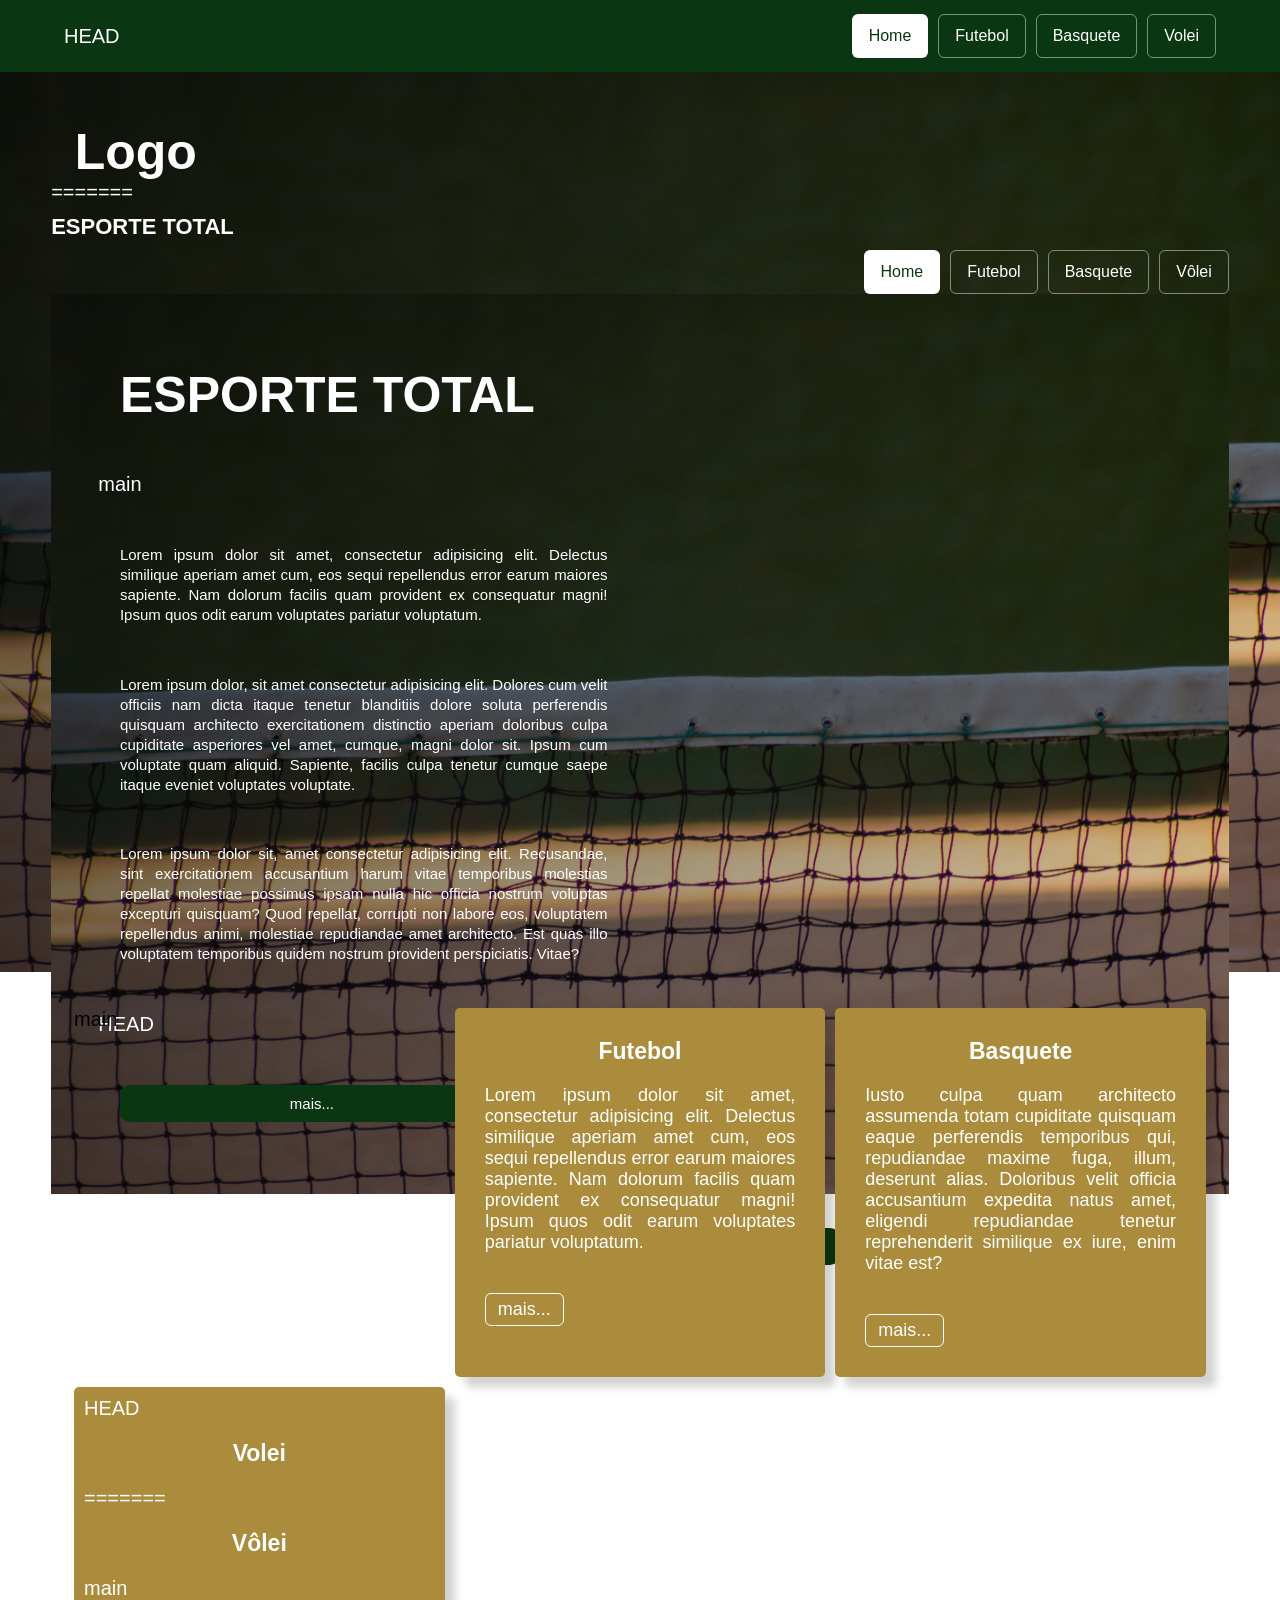
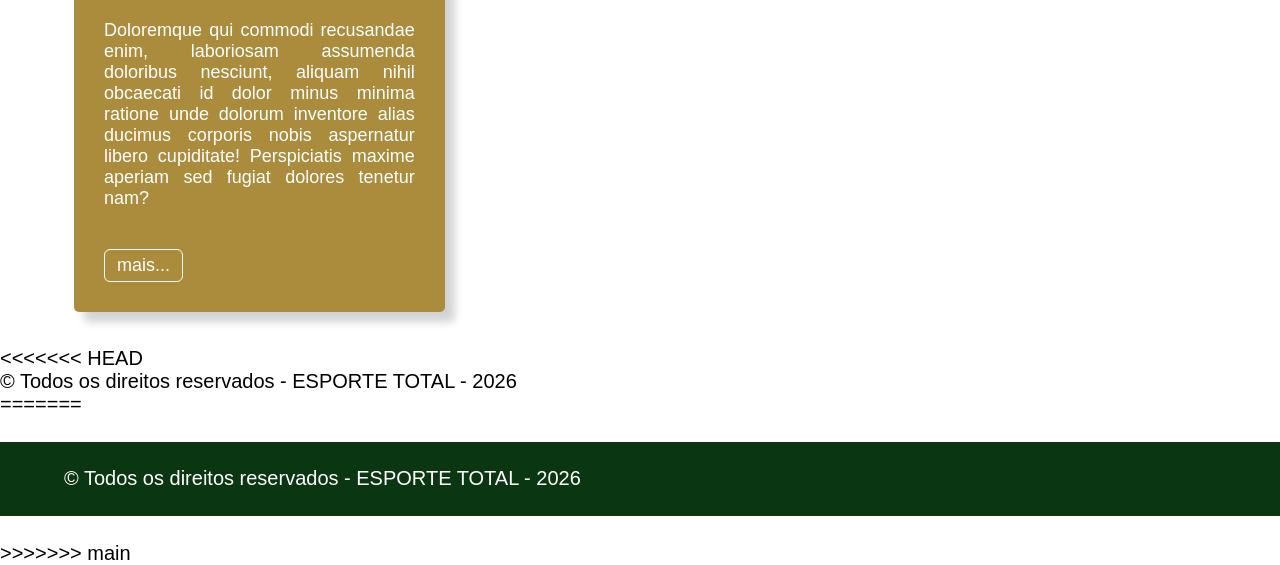
==== index.html @ 132dfb26 "feat : ajuste index" ====
<!doctype html>
<html lang="pt-br">
  <head>
    <meta charset="UTF-8" />
    <meta name="viewport" content="width=device-width, initial-scale=1.0" />

    <link rel="stylesheet" href="./css/main.css" />
    <script src="./js/script.js"></script>
    
    <script>
      const saudacao2 = ()=> console.log("Olá mundo do HEAD!");
    </script>

    <title>ESPORTE TOTAL</title>
  </head>
  <body>
    <header class="cabecalho">
HEAD
      <nav class="cabecalho__nav">
        <ul class="cabecalho__ul">
          <li class="cabecalho__li cabecalho__li-active">
            <a class="cabecalho__a cabecalho__a--active" href="#">Home</a>
          </li>
          <li class="cabecalho__li">
            <a class="cabecalho__a" href="#">Futebol</a>
          </li>
          <li class="cabecalho__li">
            <a class="cabecalho__a" href="#">Basquete</a>
          </li>
          <li class="cabecalho__li">
            <a class="cabecalho__a" href="#">Volei</a>
          </li>
        </ul>
      </nav>
    </header>

    <main class="conteudo">
      <section class="hero">
        <div class="hero__container">
          <h1 class="hero__title">Logo</h1>

=======
      <a class="cabecalho__logo" href="./index.html">ESPORTE TOTAL</a>

      <nav class="cabecalho__nav">
        <ul class="cabecalho__ul">
          <li class="cabecalho__li cabecalho__li-active">
            <a class="cabecalho__a cabecalho__a--active" href="./index.html">Home</a>
          </li>
          <li class="cabecalho__li">
            <a class="cabecalho__a" href="./pages/futebol.html">Futebol</a>
          </li>
          <li class="cabecalho__li">
            <a class="cabecalho__a" href="./pages/basquete.html">Basquete</a>
          </li>
          <li class="cabecalho__li">
            <a class="cabecalho__a" href="./pages/volei.html">Vôlei</a>
          </li>
        </ul>
      </nav>
    </header>

    <main class="conteudo">
      <section class="hero">
        <div class="hero__container">
          <h1 class="hero__title">ESPORTE TOTAL</h1>

main
          <p class="hero__text">
            Lorem ipsum dolor sit amet, consectetur adipisicing elit. Delectus
            similique aperiam amet cum, eos sequi repellendus error earum
            maiores sapiente. Nam dolorum facilis quam provident ex consequatur
            magni! Ipsum quos odit earum voluptates pariatur voluptatum.
          </p>
          <p class="hero__text">
            Lorem ipsum dolor, sit amet consectetur adipisicing elit. Dolores
            cum velit officiis nam dicta itaque tenetur blanditiis dolore soluta
            perferendis quisquam architecto exercitationem distinctio aperiam
            doloribus culpa cupiditate asperiores vel amet, cumque, magni dolor
            sit. Ipsum cum voluptate quam aliquid. Sapiente, facilis culpa
            tenetur cumque saepe itaque eveniet voluptates voluptate.
          </p>
          <p class="hero__text">
            Lorem ipsum dolor sit, amet consectetur adipisicing elit.
            Recusandae, sint exercitationem accusantium harum vitae temporibus
            molestias repellat molestiae possimus ipsam nulla hic officia
            nostrum voluptas excepturi quisquam? Quod repellat, corrupti non
            labore eos, voluptatem repellendus animi, molestiae repudiandae amet
            architecto. Est quas illo voluptatem temporibus quidem nostrum
            provident perspiciatis. Vitae?
          </p>

HEAD
          <a class="hero__btn" href="#" onclick="saudacoes(), saudacao2()">mais...</a>
        </div>
      </section>

      <div class="conteudo__container">
=======
          <a aria-label="Acessar a conta" class="hero__btn" href="./login.html">Login</a>

        </div>
      </section>

      <div class="conteudo__container" id="conteudo">
        main
      
        <section class="conteudo__sec">
          <h2 class="conteudo__tit">Futebol</h2>
          <p class="conteudo__txt">
            Lorem ipsum dolor sit amet, consectetur adipisicing elit. Delectus
            similique aperiam amet cum, eos sequi repellendus error earum
            maiores sapiente. Nam dolorum facilis quam provident ex consequatur
            magni! Ipsum quos odit earum voluptates pariatur voluptatum.
          </p>
          <a class="conteudo__btn" href="#" aria-label="Fique sabendo">mais...</a>
        </section>
       <section class="conteudo__sec">
          <h2 class="conteudo__tit">Basquete</h2>
          <p class="conteudo__txt">
            Iusto culpa quam architecto assumenda totam cupiditate quisquam
            eaque perferendis temporibus qui, repudiandae maxime fuga, illum,
            deserunt alias. Doloribus velit officia accusantium expedita natus
            amet, eligendi repudiandae tenetur reprehenderit similique ex iure,
            enim vitae est?
          </p>
          <a class="conteudo__btn" href="#" aria-label="Fique sabendo">mais...</a>
        </section>
       <section class="conteudo__sec">
HEAD
          <h2 class="conteudo__tit">Volei</h2>
=======
          <h2 class="conteudo__tit">Vôlei</h2>
main
          <p class="conteudo__txt">
            Doloremque qui commodi recusandae enim, laboriosam assumenda
            doloribus nesciunt, aliquam nihil obcaecati id dolor minus minima
            ratione unde dolorum inventore alias ducimus corporis nobis
            aspernatur libero cupiditate! Perspiciatis maxime aperiam sed fugiat
            dolores tenetur nam?
          </p>
          <a class="conteudo__btn" href="#" aria-label="Fique sabendo">mais...</a>
        </section>
      
      </div>
<<<<<<< HEAD

    </main>

    <footer>
      <p>&copy; Todos os direitos reservados - ESPORTE TOTAL - 2026</p>
    </footer>
    <script>
      function saudacoes(){
        console.log("Olá mundo yipiee!!!!");
      }
        
        saudacao();
        saudacao2();

    </script>
=======

    </main>

    <footer class="footer">
      <p>&copy; Todos os direitos reservados - ESPORTE TOTAL - 2026</p>
    </footer>

>>>>>>> main
  </body>
</html>
---- css/main.css ----
@import url("./base.css");
@import url("./cabecalho.css");
@import url("./hero.css");
@import url("./conteudo.css");
@import url("./footer.css");
@import url("./login.css");
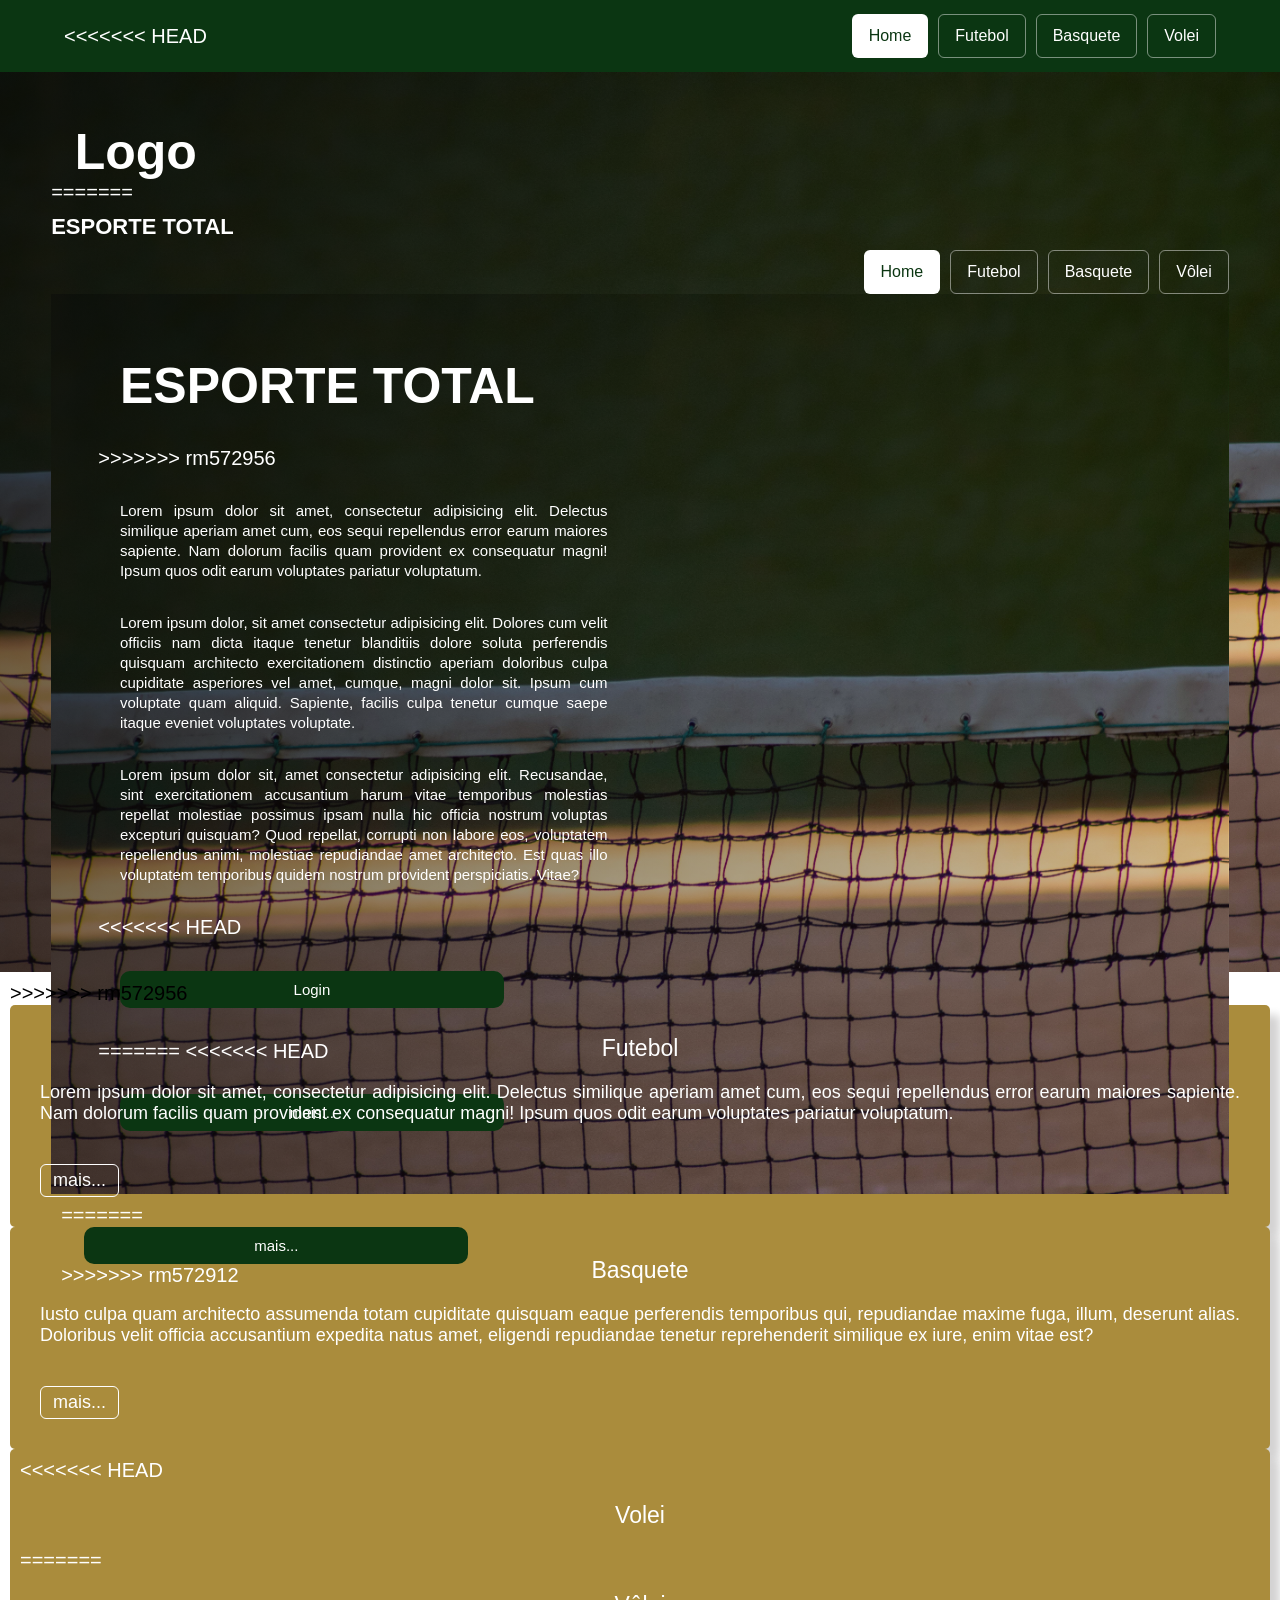
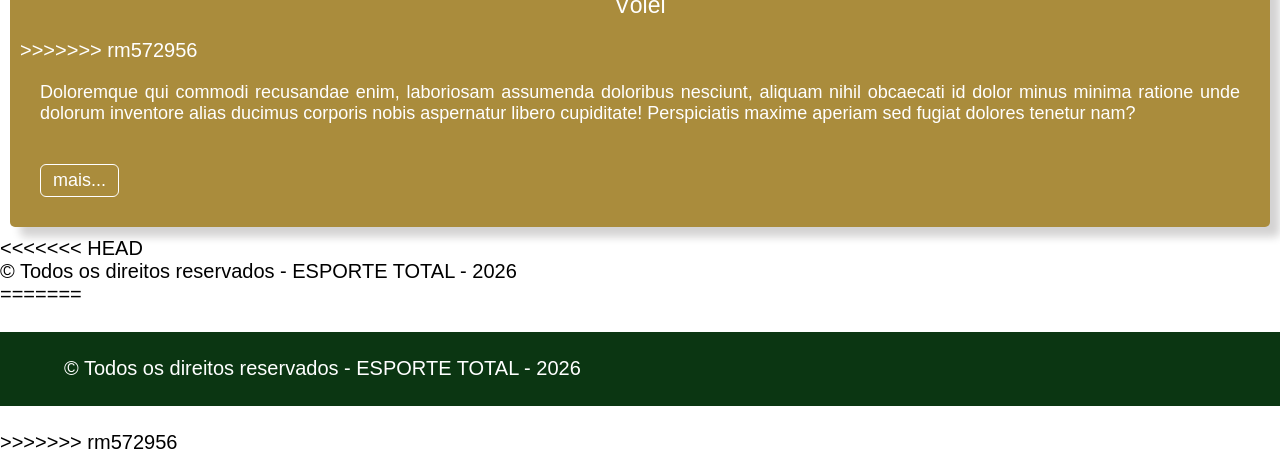
==== commit 0be90e4a: "Merge branch 'rm572912' into pf0670" ====
--- a/index.html
+++ b/index.html
@@ -6,16 +6,17 @@
 
     <link rel="stylesheet" href="./css/main.css" />
     <script src="./js/script.js"></script>
-    
-    <script>
-      const saudacao2 = ()=> console.log("Olá mundo do HEAD!");
-    </script>
+
+      <script>
+        //Esta é uma arrow-function
+        const saudacao2 = ()=> console.log("Olá mundo do HEAD!");
+      </script>
 
     <title>ESPORTE TOTAL</title>
   </head>
   <body>
     <header class="cabecalho">
-HEAD
+<<<<<<< HEAD
       <nav class="cabecalho__nav">
         <ul class="cabecalho__ul">
           <li class="cabecalho__li cabecalho__li-active">
@@ -65,7 +66,7 @@
         <div class="hero__container">
           <h1 class="hero__title">ESPORTE TOTAL</h1>
 
-main
+>>>>>>> rm572956
           <p class="hero__text">
             Lorem ipsum dolor sit amet, consectetur adipisicing elit. Delectus
             similique aperiam amet cum, eos sequi repellendus error earum
@@ -90,20 +91,25 @@
             provident perspiciatis. Vitae?
           </p>
 
-HEAD
-          <a class="hero__btn" href="#" onclick="saudacoes(), saudacao2()">mais...</a>
+<<<<<<< HEAD
+          <a aria-label="Acessar a conta" class="hero__btn" href="./login.html">Login</a>
+
+=======
+<<<<<<< HEAD
+          <a class="hero__btn" href="#" onclick="saudacao(), saudacao2()">mais...</a>
+
         </div>
       </section>
 
       <div class="conteudo__container">
 =======
-          <a aria-label="Acessar a conta" class="hero__btn" href="./login.html">Login</a>
-
+          <a class="hero__btn" href="#conteudo" onclick="saudacao(); saudacao2()">mais...</a>
+>>>>>>> rm572912
         </div>
       </section>
 
       <div class="conteudo__container" id="conteudo">
-        main
+>>>>>>> rm572956
       
         <section class="conteudo__sec">
           <h2 class="conteudo__tit">Futebol</h2>
@@ -127,11 +133,11 @@
           <a class="conteudo__btn" href="#" aria-label="Fique sabendo">mais...</a>
         </section>
        <section class="conteudo__sec">
-HEAD
+<<<<<<< HEAD
           <h2 class="conteudo__tit">Volei</h2>
 =======
           <h2 class="conteudo__tit">Vôlei</h2>
-main
+>>>>>>> rm572956
           <p class="conteudo__txt">
             Doloremque qui commodi recusandae enim, laboriosam assumenda
             doloribus nesciunt, aliquam nihil obcaecati id dolor minus minima
@@ -143,30 +149,29 @@
         </section>
       
       </div>
-<<<<<<< HEAD
 
     </main>
 
+<<<<<<< HEAD
     <footer>
       <p>&copy; Todos os direitos reservados - ESPORTE TOTAL - 2026</p>
     </footer>
+
     <script>
-      function saudacoes(){
-        console.log("Olá mundo yipiee!!!!");
+
+      function saudacao(){
+        console.log("Olá mundo, através da FUNCTION!");
+
+
       }
-        
         saudacao();
         saudacao2();
-
     </script>
 =======
-
-    </main>
-
     <footer class="footer">
       <p>&copy; Todos os direitos reservados - ESPORTE TOTAL - 2026</p>
     </footer>
+>>>>>>> rm572956
 
->>>>>>> main
   </body>
 </html>
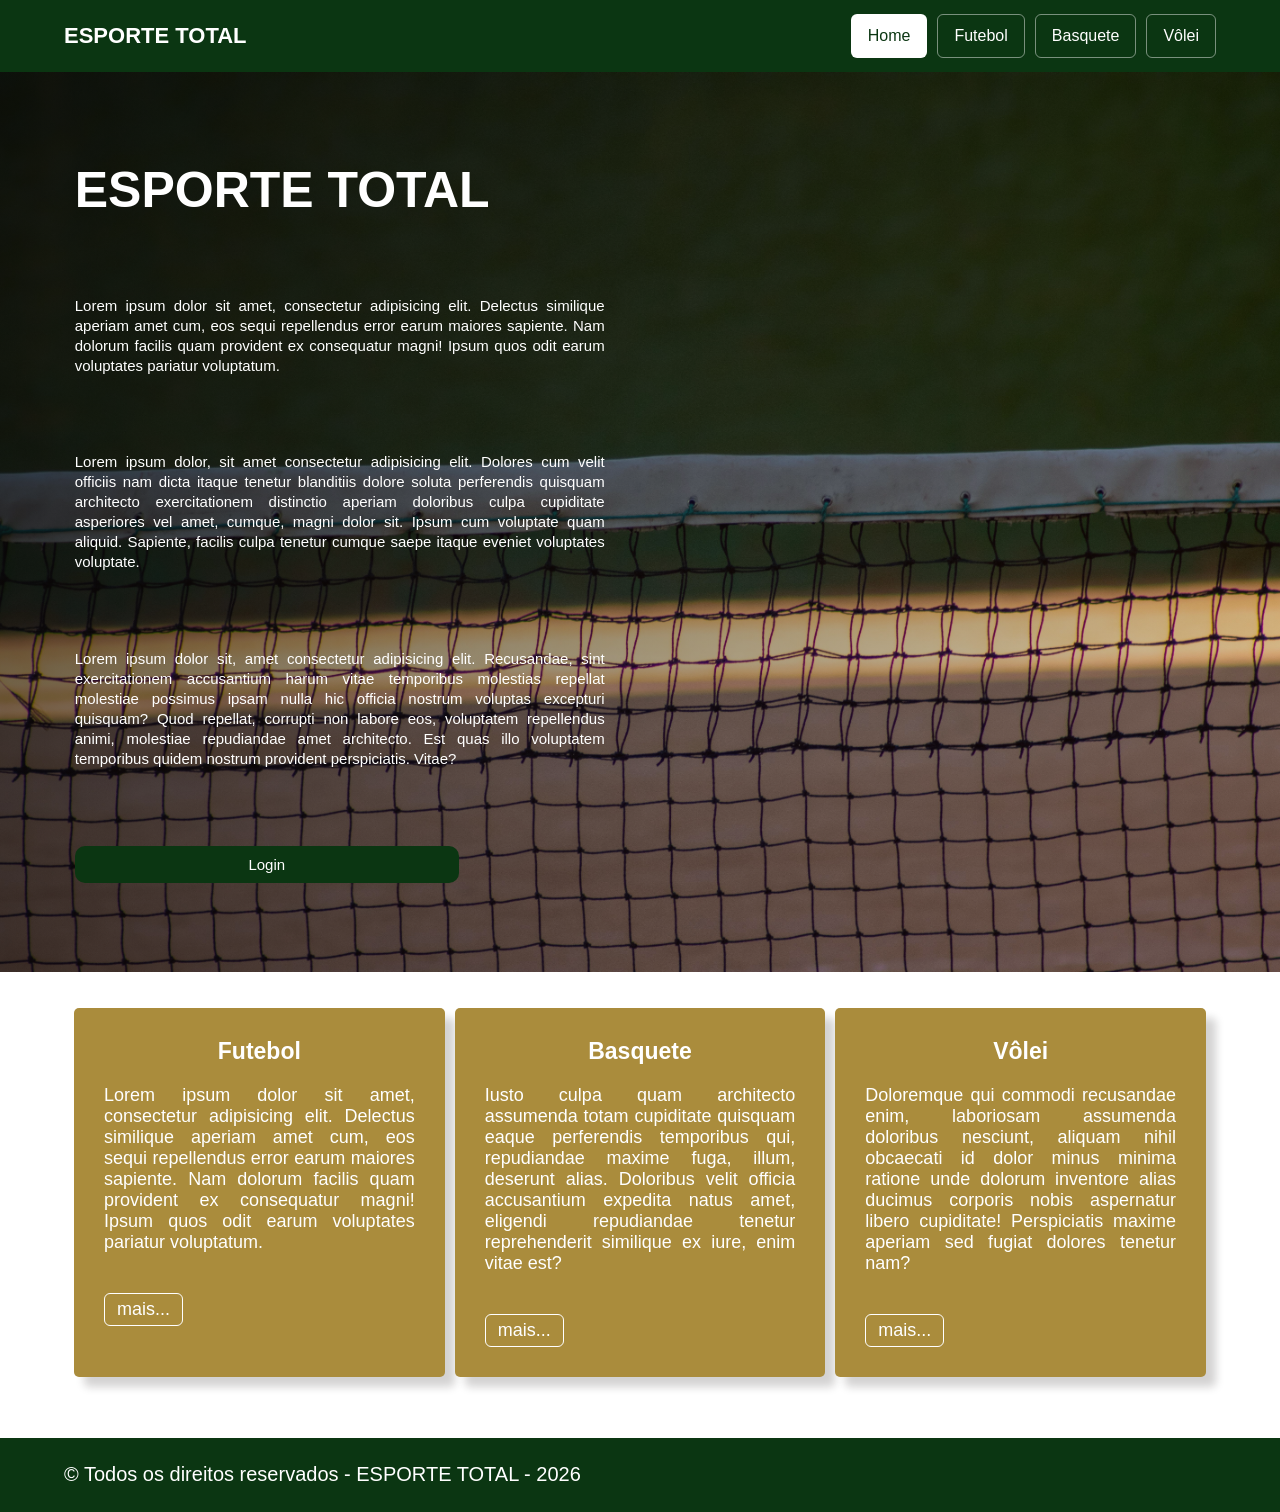
==== commit 9e1ebef1: "fix: refatorando o projeto" ====
--- a/index.html
+++ b/index.html
@@ -7,40 +7,10 @@
     <link rel="stylesheet" href="./css/main.css" />
     <script src="./js/script.js"></script>
 
-      <script>
-        //Esta é uma arrow-function
-        const saudacao2 = ()=> console.log("Olá mundo do HEAD!");
-      </script>
-
     <title>ESPORTE TOTAL</title>
   </head>
   <body>
     <header class="cabecalho">
-<<<<<<< HEAD
-      <nav class="cabecalho__nav">
-        <ul class="cabecalho__ul">
-          <li class="cabecalho__li cabecalho__li-active">
-            <a class="cabecalho__a cabecalho__a--active" href="#">Home</a>
-          </li>
-          <li class="cabecalho__li">
-            <a class="cabecalho__a" href="#">Futebol</a>
-          </li>
-          <li class="cabecalho__li">
-            <a class="cabecalho__a" href="#">Basquete</a>
-          </li>
-          <li class="cabecalho__li">
-            <a class="cabecalho__a" href="#">Volei</a>
-          </li>
-        </ul>
-      </nav>
-    </header>
-
-    <main class="conteudo">
-      <section class="hero">
-        <div class="hero__container">
-          <h1 class="hero__title">Logo</h1>
-
-=======
       <a class="cabecalho__logo" href="./index.html">ESPORTE TOTAL</a>
 
       <nav class="cabecalho__nav">
@@ -66,7 +36,6 @@
         <div class="hero__container">
           <h1 class="hero__title">ESPORTE TOTAL</h1>
 
->>>>>>> rm572956
           <p class="hero__text">
             Lorem ipsum dolor sit amet, consectetur adipisicing elit. Delectus
             similique aperiam amet cum, eos sequi repellendus error earum
@@ -91,25 +60,12 @@
             provident perspiciatis. Vitae?
           </p>
 
-<<<<<<< HEAD
           <a aria-label="Acessar a conta" class="hero__btn" href="./login.html">Login</a>
-
-=======
-<<<<<<< HEAD
-          <a class="hero__btn" href="#" onclick="saudacao(), saudacao2()">mais...</a>
 
         </div>
       </section>
 
-      <div class="conteudo__container">
-=======
-          <a class="hero__btn" href="#conteudo" onclick="saudacao(); saudacao2()">mais...</a>
->>>>>>> rm572912
-        </div>
-      </section>
-
       <div class="conteudo__container" id="conteudo">
->>>>>>> rm572956
       
         <section class="conteudo__sec">
           <h2 class="conteudo__tit">Futebol</h2>
@@ -133,11 +89,7 @@
           <a class="conteudo__btn" href="#" aria-label="Fique sabendo">mais...</a>
         </section>
        <section class="conteudo__sec">
-<<<<<<< HEAD
-          <h2 class="conteudo__tit">Volei</h2>
-=======
           <h2 class="conteudo__tit">Vôlei</h2>
->>>>>>> rm572956
           <p class="conteudo__txt">
             Doloremque qui commodi recusandae enim, laboriosam assumenda
             doloribus nesciunt, aliquam nihil obcaecati id dolor minus minima
@@ -152,26 +104,9 @@
 
     </main>
 
-<<<<<<< HEAD
-    <footer>
+    <footer class="footer">
       <p>&copy; Todos os direitos reservados - ESPORTE TOTAL - 2026</p>
     </footer>
 
-    <script>
-
-      function saudacao(){
-        console.log("Olá mundo, através da FUNCTION!");
-
-
-      }
-        saudacao();
-        saudacao2();
-    </script>
-=======
-    <footer class="footer">
-      <p>&copy; Todos os direitos reservados - ESPORTE TOTAL - 2026</p>
-    </footer>
->>>>>>> rm572956
-
   </body>
 </html>
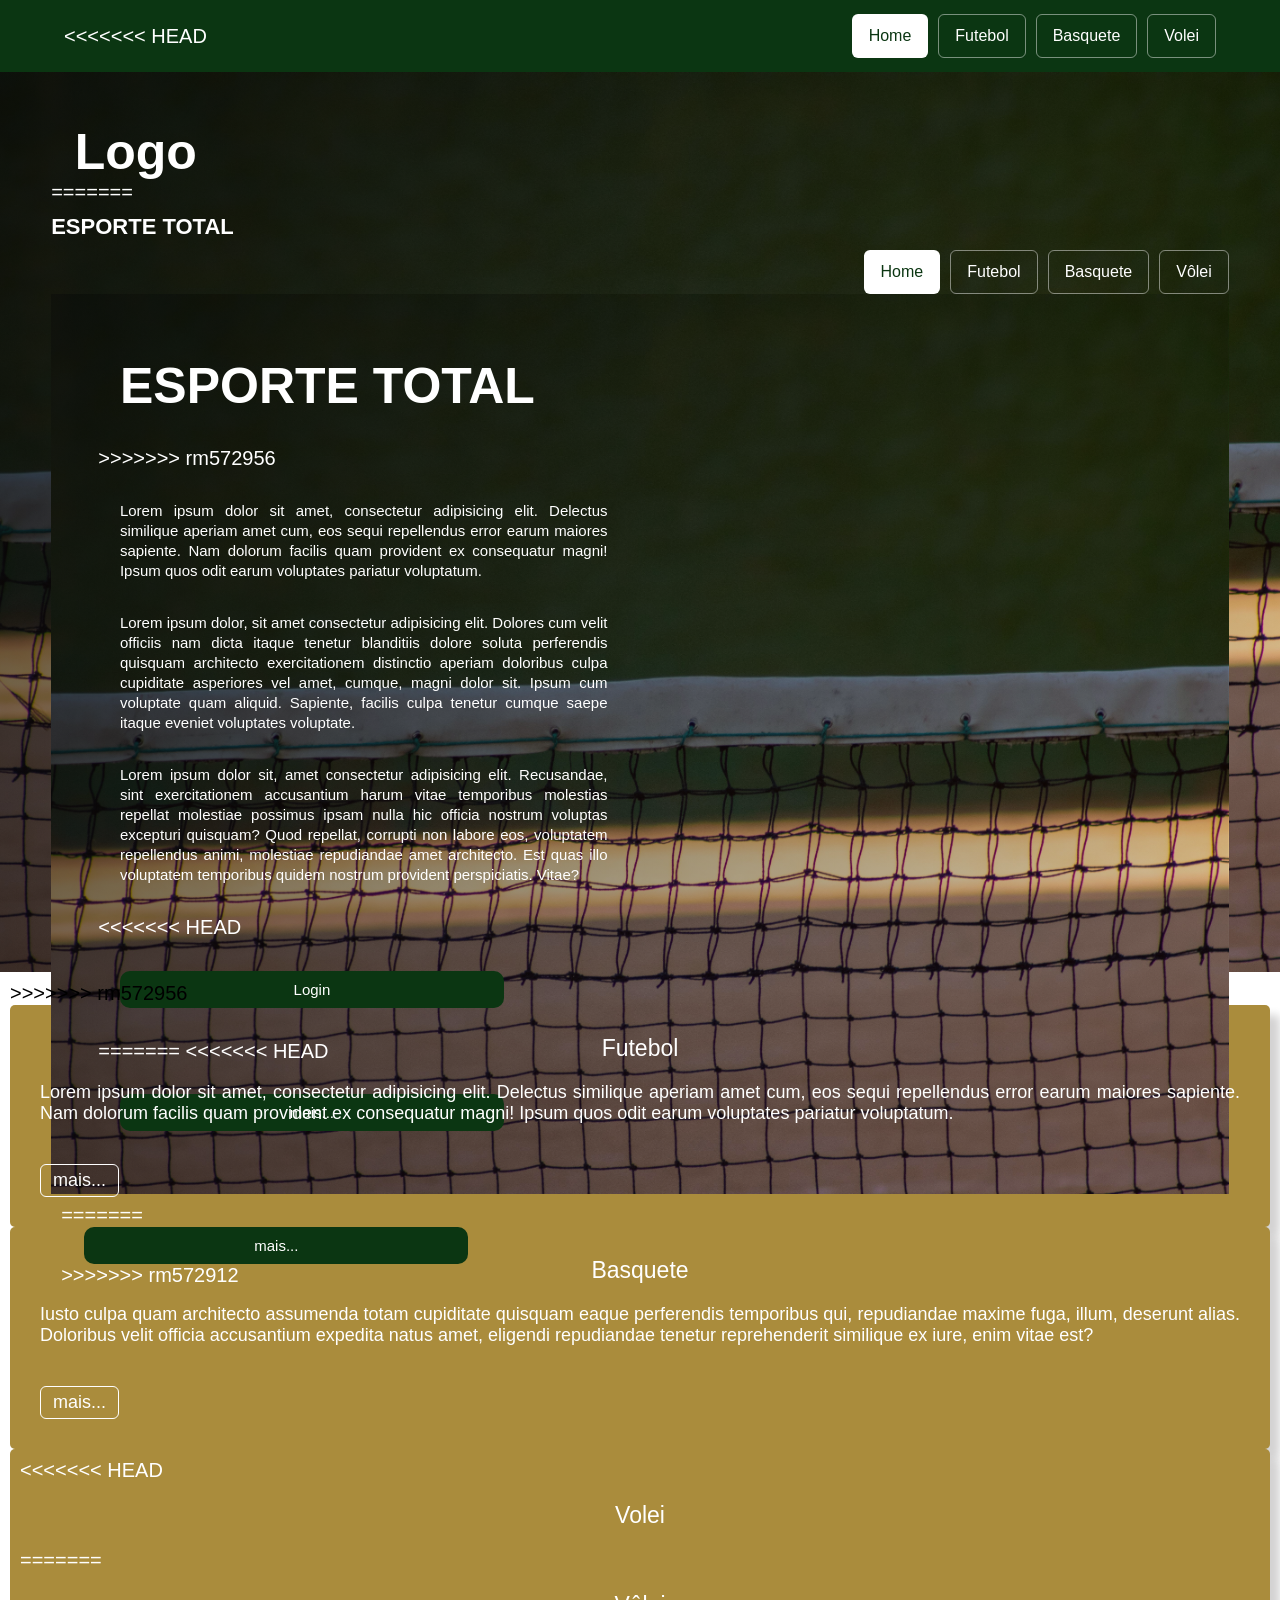
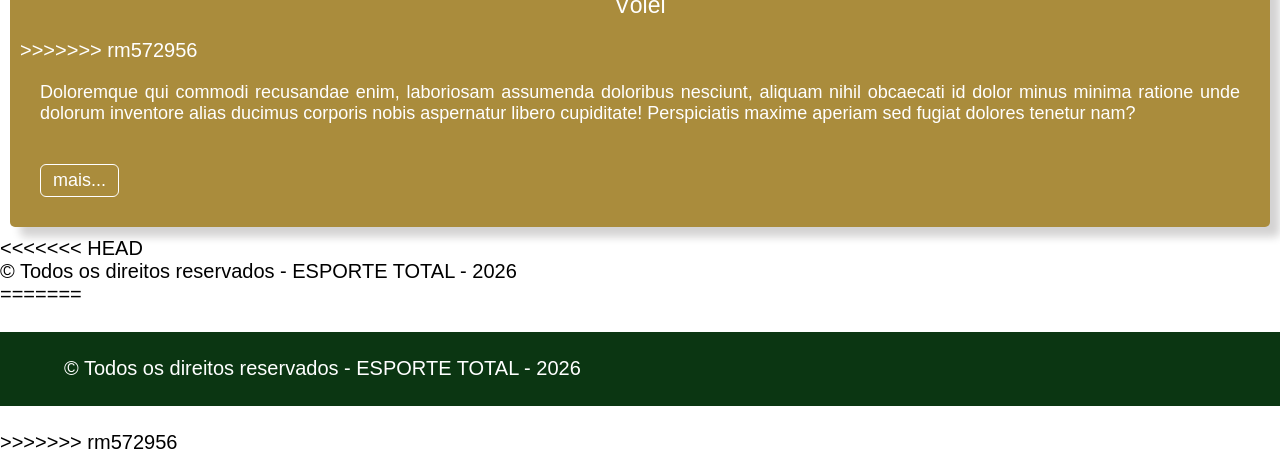
==== commit 37201562: "Regularizando a branch com conflito" ====
--- a/index.html
+++ b/index.html
@@ -7,10 +7,40 @@
     <link rel="stylesheet" href="./css/main.css" />
     <script src="./js/script.js"></script>
 
+      <script>
+        //Esta é uma arrow-function
+        const saudacao2 = ()=> console.log("Olá mundo do HEAD!");
+      </script>
+
     <title>ESPORTE TOTAL</title>
   </head>
   <body>
     <header class="cabecalho">
+<<<<<<< HEAD
+      <nav class="cabecalho__nav">
+        <ul class="cabecalho__ul">
+          <li class="cabecalho__li cabecalho__li-active">
+            <a class="cabecalho__a cabecalho__a--active" href="#">Home</a>
+          </li>
+          <li class="cabecalho__li">
+            <a class="cabecalho__a" href="#">Futebol</a>
+          </li>
+          <li class="cabecalho__li">
+            <a class="cabecalho__a" href="#">Basquete</a>
+          </li>
+          <li class="cabecalho__li">
+            <a class="cabecalho__a" href="#">Volei</a>
+          </li>
+        </ul>
+      </nav>
+    </header>
+
+    <main class="conteudo">
+      <section class="hero">
+        <div class="hero__container">
+          <h1 class="hero__title">Logo</h1>
+
+=======
       <a class="cabecalho__logo" href="./index.html">ESPORTE TOTAL</a>
 
       <nav class="cabecalho__nav">
@@ -36,6 +66,7 @@
         <div class="hero__container">
           <h1 class="hero__title">ESPORTE TOTAL</h1>
 
+>>>>>>> rm572956
           <p class="hero__text">
             Lorem ipsum dolor sit amet, consectetur adipisicing elit. Delectus
             similique aperiam amet cum, eos sequi repellendus error earum
@@ -60,12 +91,25 @@
             provident perspiciatis. Vitae?
           </p>
 
+<<<<<<< HEAD
           <a aria-label="Acessar a conta" class="hero__btn" href="./login.html">Login</a>
+
+=======
+<<<<<<< HEAD
+          <a class="hero__btn" href="#" onclick="saudacao(), saudacao2()">mais...</a>
 
         </div>
       </section>
 
+      <div class="conteudo__container">
+=======
+          <a class="hero__btn" href="#conteudo" onclick="saudacao(); saudacao2()">mais...</a>
+>>>>>>> rm572912
+        </div>
+      </section>
+
       <div class="conteudo__container" id="conteudo">
+>>>>>>> rm572956
       
         <section class="conteudo__sec">
           <h2 class="conteudo__tit">Futebol</h2>
@@ -89,7 +133,11 @@
           <a class="conteudo__btn" href="#" aria-label="Fique sabendo">mais...</a>
         </section>
        <section class="conteudo__sec">
+<<<<<<< HEAD
+          <h2 class="conteudo__tit">Volei</h2>
+=======
           <h2 class="conteudo__tit">Vôlei</h2>
+>>>>>>> rm572956
           <p class="conteudo__txt">
             Doloremque qui commodi recusandae enim, laboriosam assumenda
             doloribus nesciunt, aliquam nihil obcaecati id dolor minus minima
@@ -104,9 +152,26 @@
 
     </main>
 
+<<<<<<< HEAD
+    <footer>
+      <p>&copy; Todos os direitos reservados - ESPORTE TOTAL - 2026</p>
+    </footer>
+
+    <script>
+
+      function saudacao(){
+        console.log("Olá mundo, através da FUNCTION!");
+
+
+      }
+        saudacao();
+        saudacao2();
+    </script>
+=======
     <footer class="footer">
       <p>&copy; Todos os direitos reservados - ESPORTE TOTAL - 2026</p>
     </footer>
+>>>>>>> rm572956
 
   </body>
 </html>
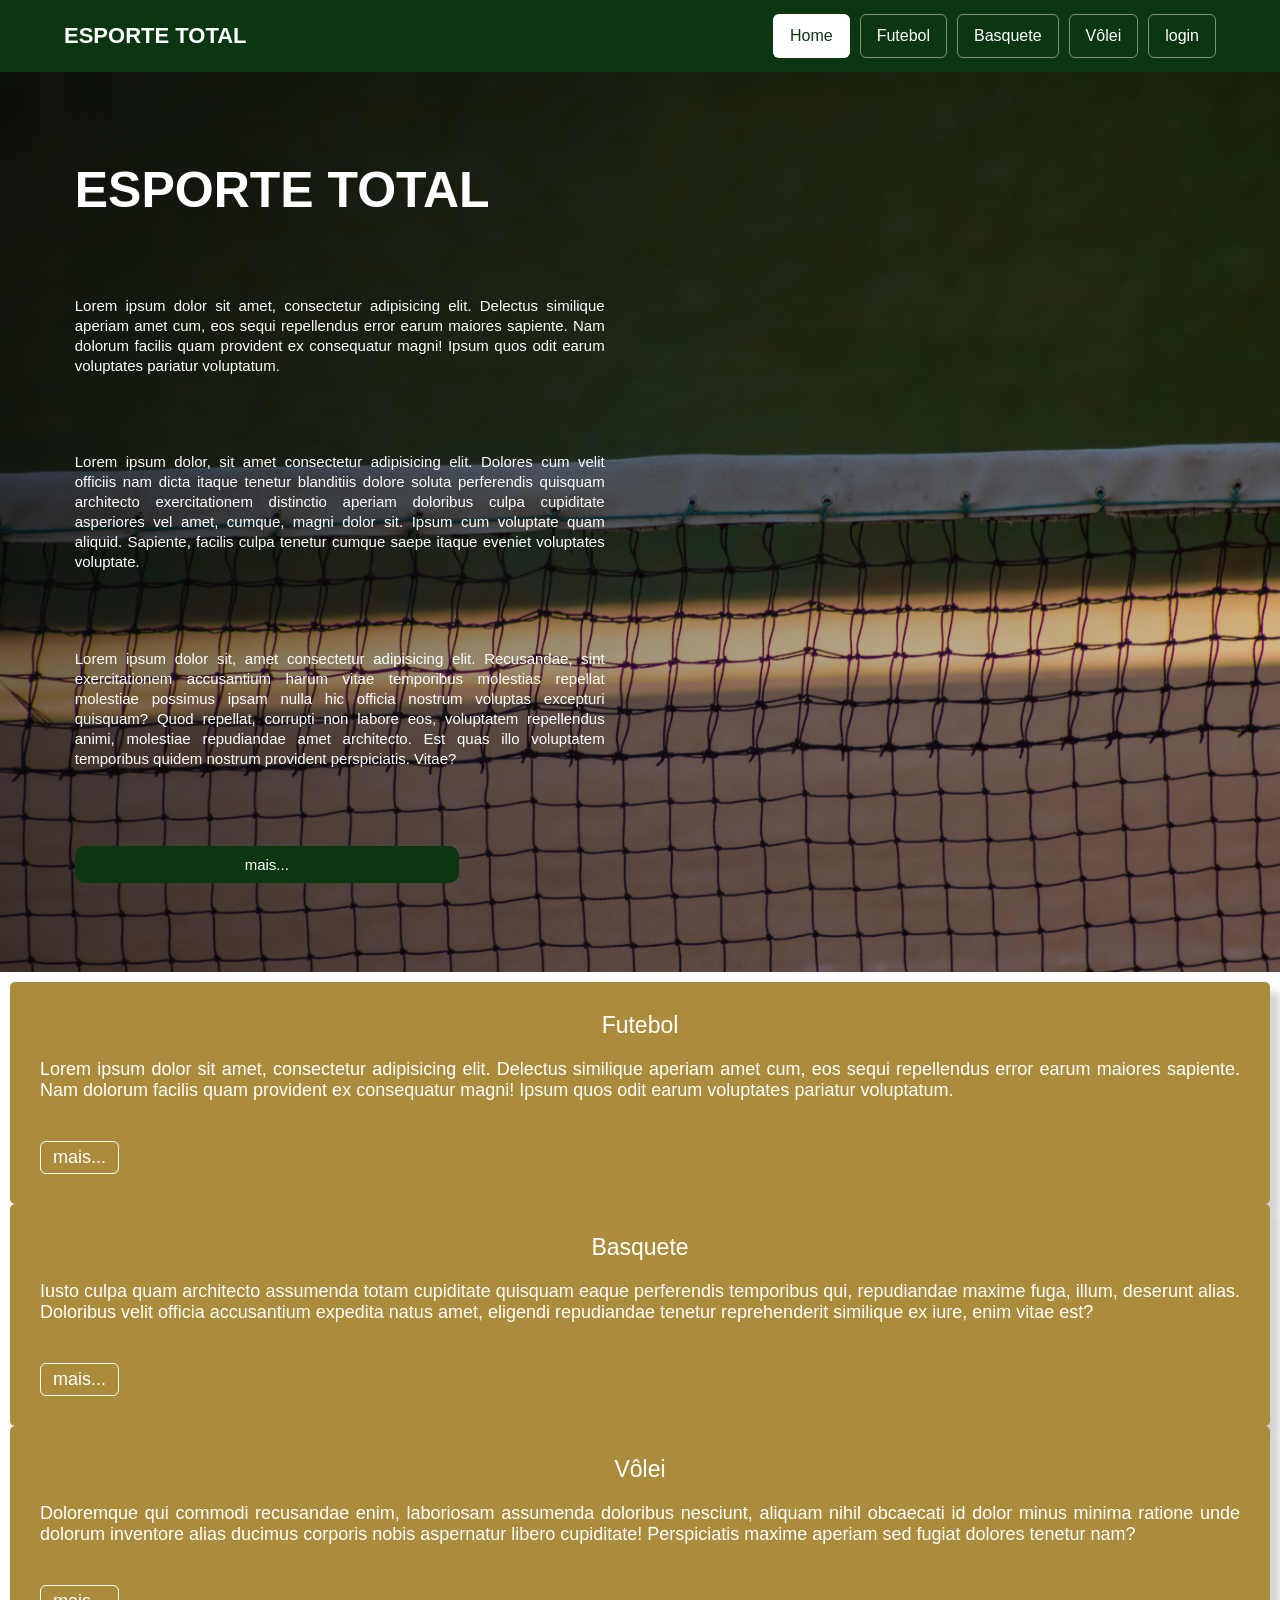
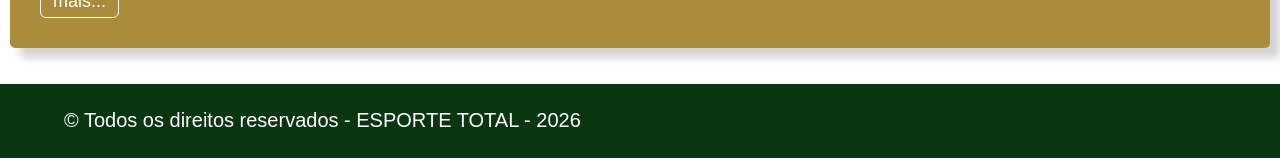
==== commit c8f48105: "feat: Imprimindo dados do usuário e deixando botão para login em cada  pág." ====
--- a/index.html
+++ b/index.html
@@ -7,40 +7,10 @@
     <link rel="stylesheet" href="./css/main.css" />
     <script src="./js/script.js"></script>
 
-      <script>
-        //Esta é uma arrow-function
-        const saudacao2 = ()=> console.log("Olá mundo do HEAD!");
-      </script>
-
     <title>ESPORTE TOTAL</title>
   </head>
   <body>
     <header class="cabecalho">
-<<<<<<< HEAD
-      <nav class="cabecalho__nav">
-        <ul class="cabecalho__ul">
-          <li class="cabecalho__li cabecalho__li-active">
-            <a class="cabecalho__a cabecalho__a--active" href="#">Home</a>
-          </li>
-          <li class="cabecalho__li">
-            <a class="cabecalho__a" href="#">Futebol</a>
-          </li>
-          <li class="cabecalho__li">
-            <a class="cabecalho__a" href="#">Basquete</a>
-          </li>
-          <li class="cabecalho__li">
-            <a class="cabecalho__a" href="#">Volei</a>
-          </li>
-        </ul>
-      </nav>
-    </header>
-
-    <main class="conteudo">
-      <section class="hero">
-        <div class="hero__container">
-          <h1 class="hero__title">Logo</h1>
-
-=======
       <a class="cabecalho__logo" href="./index.html">ESPORTE TOTAL</a>
 
       <nav class="cabecalho__nav">
@@ -57,6 +27,9 @@
           <li class="cabecalho__li">
             <a class="cabecalho__a" href="./pages/volei.html">Vôlei</a>
           </li>
+          <li class="cabecalho__li">
+            <a class="cabecalho__a" href="/login.html">login</a>
+          </li>
         </ul>
       </nav>
     </header>
@@ -66,7 +39,6 @@
         <div class="hero__container">
           <h1 class="hero__title">ESPORTE TOTAL</h1>
 
->>>>>>> rm572956
           <p class="hero__text">
             Lorem ipsum dolor sit amet, consectetur adipisicing elit. Delectus
             similique aperiam amet cum, eos sequi repellendus error earum
@@ -91,25 +63,11 @@
             provident perspiciatis. Vitae?
           </p>
 
-<<<<<<< HEAD
-          <a aria-label="Acessar a conta" class="hero__btn" href="./login.html">Login</a>
-
-=======
-<<<<<<< HEAD
-          <a class="hero__btn" href="#" onclick="saudacao(), saudacao2()">mais...</a>
-
-        </div>
-      </section>
-
-      <div class="conteudo__container">
-=======
           <a class="hero__btn" href="#conteudo" onclick="saudacao(); saudacao2()">mais...</a>
->>>>>>> rm572912
         </div>
       </section>
 
       <div class="conteudo__container" id="conteudo">
->>>>>>> rm572956
       
         <section class="conteudo__sec">
           <h2 class="conteudo__tit">Futebol</h2>
@@ -133,11 +91,7 @@
           <a class="conteudo__btn" href="#" aria-label="Fique sabendo">mais...</a>
         </section>
        <section class="conteudo__sec">
-<<<<<<< HEAD
-          <h2 class="conteudo__tit">Volei</h2>
-=======
           <h2 class="conteudo__tit">Vôlei</h2>
->>>>>>> rm572956
           <p class="conteudo__txt">
             Doloremque qui commodi recusandae enim, laboriosam assumenda
             doloribus nesciunt, aliquam nihil obcaecati id dolor minus minima
@@ -152,26 +106,9 @@
 
     </main>
 
-<<<<<<< HEAD
-    <footer>
+    <footer class="footer">
       <p>&copy; Todos os direitos reservados - ESPORTE TOTAL - 2026</p>
     </footer>
 
-    <script>
-
-      function saudacao(){
-        console.log("Olá mundo, através da FUNCTION!");
-
-
-      }
-        saudacao();
-        saudacao2();
-    </script>
-=======
-    <footer class="footer">
-      <p>&copy; Todos os direitos reservados - ESPORTE TOTAL - 2026</p>
-    </footer>
->>>>>>> rm572956
-
   </body>
 </html>
